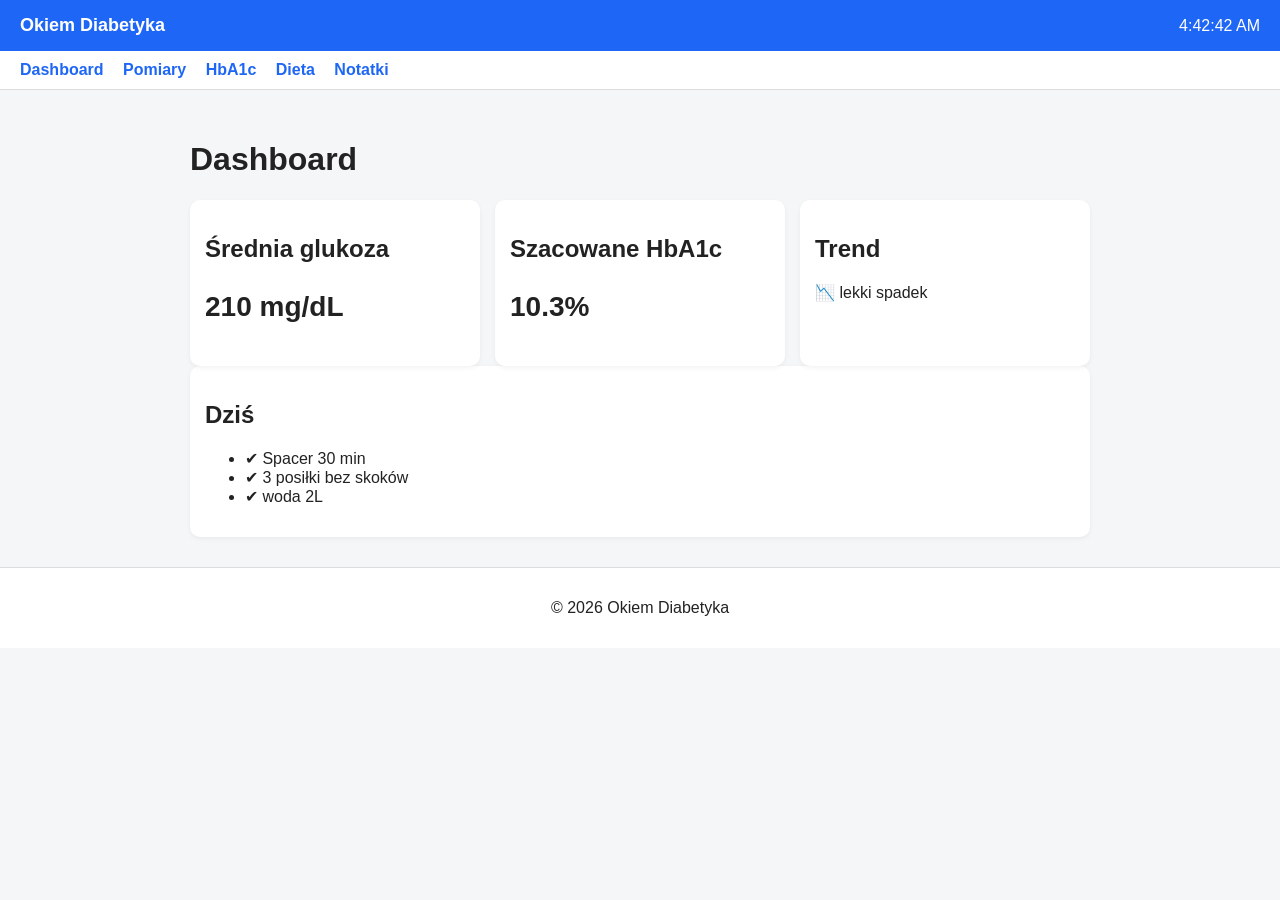
==== index.html @ 10bdc390 "inicjalizacja" ====
<!DOCTYPE html>
<html lang="pl">
<head>
  <meta charset="UTF-8">
  <title>Okiem Diabetyka</title>
  <link rel="stylesheet" href="assets/style.css">
</head>
<body>

<div id="header"></div>
<div id="menu"></div>

<main class="container">

  <h1>Dashboard</h1>

  <div class="grid">

    <div class="card">
      <h2>Średnia glukoza</h2>
      <p class="big">210 mg/dL</p>
    </div>

    <div class="card">
      <h2>Szacowane HbA1c</h2>
      <p class="big">10.3%</p>
    </div>

    <div class="card">
      <h2>Trend</h2>
      <p>📉 lekki spadek</p>
    </div>

  </div>

  <div class="card">
    <h2>Dziś</h2>
    <ul>
      <li>✔ Spacer 30 min</li>
      <li>✔ 3 posiłki bez skoków</li>
      <li>✔ woda 2L</li>
    </ul>
  </div>

</main>

<div id="footer"></div>

<script src="assets/app.js"></script>
<script>
  loadComponent("header", "components/header.html");
  loadComponent("menu", "components/menu.html");
  loadComponent("footer", "components/footer.html");

  setTimeout(startClock, 200);
</script>

</body>
</html>
---- assets/style.css ----
body {
  margin: 0;
  font-family: Arial, sans-serif;
  background: #f4f6f8;
  color: #222;
}

/* HEADER */
.header {
  display: flex;
  justify-content: space-between;
  align-items: center;
  background: #1e66f5;
  color: white;
  padding: 15px 20px;
}

.logo {
  font-weight: bold;
  font-size: 18px;
}

.clock {
  font-size: 16px;
}

/* MENU */
.menu {
  background: white;
  padding: 10px 20px;
  border-bottom: 1px solid #ddd;
}

.menu a {
  margin-right: 15px;
  text-decoration: none;
  color: #1e66f5;
  font-weight: bold;
}

/* MAIN */
.container {
  max-width: 900px;
  margin: 20px auto;
  padding: 10px;
}

/* GRID */
.grid {
  display: grid;
  grid-template-columns: repeat(auto-fit, minmax(200px, 1fr));
  gap: 15px;
}

/* CARD */
.card {
  background: white;
  padding: 15px;
  border-radius: 10px;
  box-shadow: 0 2px 5px rgba(0,0,0,0.05);
}

.big {
  font-size: 28px;
  font-weight: bold;
}

/* FOOTER */
.footer {
  text-align: center;
  padding: 15px;
  background: white;
  margin-top: 20px;
  border-top: 1px solid #ddd;
}

input {
  width: 100%;
  padding: 10px;
  margin-top: 10px;
  margin-bottom: 10px;
  font-size: 16px;
}

button {
  padding: 10px 15px;
  background: #1e66f5;
  color: white;
  border: none;
  border-radius: 6px;
  cursor: pointer;
}

button:hover {
  background: #174ec2;
}
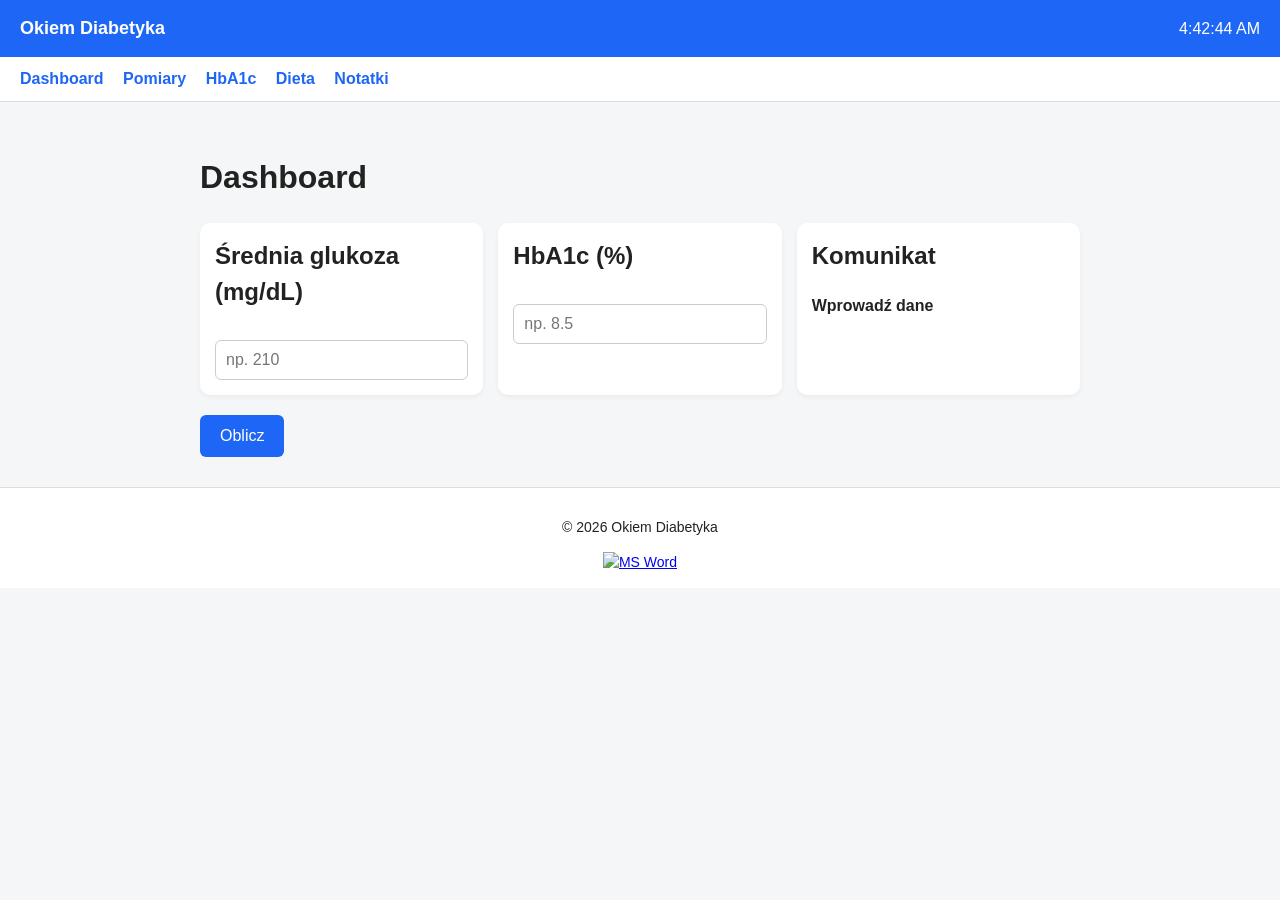
==== commit bd7bfd59: "a" ====
--- a/index.html
+++ b/index.html
@@ -17,42 +17,86 @@
   <div class="grid">
 
     <div class="card">
-      <h2>Średnia glukoza</h2>
-      <p class="big">210 mg/dL</p>
+      <h2>Średnia glukoza (mg/dL)</h2>
+      <input type="number" id="avg" placeholder="np. 210" oninput="czyscHbA1c()">
     </div>
 
     <div class="card">
-      <h2>Szacowane HbA1c</h2>
-      <p class="big">10.3%</p>
+      <h2>HbA1c (%)</h2>
+      <input type="number" id="hba1c" placeholder="np. 8.5" oninput="czyscAvg()">
     </div>
 
     <div class="card">
-      <h2>Trend</h2>
-      <p>📉 lekki spadek</p>
+      <h2>Komunikat</h2>
+      <p id="komunikat">Wprowadź dane</p>
     </div>
 
   </div>
 
-  <div class="card">
-    <h2>Dziś</h2>
-    <ul>
-      <li>✔ Spacer 30 min</li>
-      <li>✔ 3 posiłki bez skoków</li>
-      <li>✔ woda 2L</li>
-    </ul>
-  </div>
+  <button onclick="oblicz()">Oblicz</button>
 
 </main>
 
 <div id="footer"></div>
 
 <script src="assets/app.js"></script>
+
 <script>
-  loadComponent("header", "components/header.html");
-  loadComponent("menu", "components/menu.html");
-  loadComponent("footer", "components/footer.html");
+loadComponent("header", "components/header.html");
+loadComponent("menu", "components/menu.html");
+loadComponent("footer", "components/footer.html");
+setTimeout(startClock, 200);
 
-  setTimeout(startClock, 200);
+// czyszczenie pól
+function czyscHbA1c() {
+  document.getElementById("hba1c").value = "";
+}
+function czyscAvg() {
+  document.getElementById("avg").value = "";
+}
+
+// główna logika
+function oblicz() {
+  const avg = parseFloat(document.getElementById("avg").value);
+  const hba = parseFloat(document.getElementById("hba1c").value);
+
+  if (!isNaN(avg) && avg > 0) {
+    const wynik = ((avg + 46.7) / 28.7).toFixed(2);
+    document.getElementById("hba1c").value = wynik;
+    komunikat(wynik);
+  } 
+  else if (!isNaN(hba) && hba > 0) {
+    const wynik = (28.7 * hba - 46.7).toFixed(0);
+    document.getElementById("avg").value = wynik;
+    komunikat(hba);
+  } 
+  else {
+    alert("Wpisz wartość w jednym polu");
+  }
+}
+
+// komunikaty
+function komunikat(hba) {
+  let tekst = "";
+
+  if (hba < 5.7) {
+    tekst = "🟢 Norma – utrzymaj ten poziom";
+  } 
+  else if (hba < 6.5) {
+    tekst = "🟡 Blisko normy – pilnuj, żeby nie wzrosło";
+  } 
+  else if (hba < 7.5) {
+    tekst = "🟠 Do poprawy – jesteś blisko kontroli";
+  } 
+  else if (hba < 9) {
+    tekst = "🔴 Wysokie – działamy: dieta + ruch";
+  } 
+  else {
+    tekst = "🚨 Alarm – zacznij od podstaw (jedzenie + spacer)";
+  }
+
+  document.getElementById("komunikat").innerText = tekst;
+}
 </script>
 
 </body>
--- a/assets/style.css
+++ b/assets/style.css
@@ -1,8 +1,14 @@
+/* RESET I PODSTAWA */
+* {
+  box-sizing: border-box;
+}
+
 body {
   margin: 0;
   font-family: Arial, sans-serif;
   background: #f4f6f8;
   color: #222;
+  line-height: 1.5;
 }
 
 /* HEADER */
@@ -36,9 +42,14 @@
   text-decoration: none;
   color: #1e66f5;
   font-weight: bold;
+  transition: 0.2s;
 }
 
-/* MAIN */
+.menu a:hover {
+  text-decoration: underline;
+}
+
+/* GŁÓWNY KONTAINER */
 .container {
   max-width: 900px;
   margin: 20px auto;
@@ -48,21 +59,55 @@
 /* GRID */
 .grid {
   display: grid;
-  grid-template-columns: repeat(auto-fit, minmax(200px, 1fr));
+  grid-template-columns: repeat(auto-fit, minmax(250px, 1fr));
   gap: 15px;
 }
 
-/* CARD */
+/* KARTY */
 .card {
   background: white;
   padding: 15px;
   border-radius: 10px;
   box-shadow: 0 2px 5px rgba(0,0,0,0.05);
+  overflow: hidden;
 }
 
-.big {
-  font-size: 28px;
+.card h2 {
+  margin-top: 0;
+}
+
+/* INPUTY */
+input {
+  width: 100%;
+  padding: 10px;
+  margin-top: 10px;
+  font-size: 16px;
+  border: 1px solid #ccc;
+  border-radius: 6px;
+}
+
+/* BUTTON */
+button {
+  margin-top: 20px;
+  padding: 12px 20px;
+  background: #1e66f5;
+  color: white;
+  border: none;
+  border-radius: 6px;
+  cursor: pointer;
+  font-size: 16px;
+  transition: 0.2s;
+}
+
+button:hover {
+  background: #174ec2;
+}
+
+/* KOMUNIKAT */
+#komunikat {
   font-weight: bold;
+  margin-top: 10px;
+  font-size: 16px;
 }
 
 /* FOOTER */
@@ -72,25 +117,5 @@
   background: white;
   margin-top: 20px;
   border-top: 1px solid #ddd;
-}
-
-input {
-  width: 100%;
-  padding: 10px;
-  margin-top: 10px;
-  margin-bottom: 10px;
-  font-size: 16px;
-}
-
-button {
-  padding: 10px 15px;
-  background: #1e66f5;
-  color: white;
-  border: none;
-  border-radius: 6px;
-  cursor: pointer;
-}
-
-button:hover {
-  background: #174ec2;
+  font-size: 14px;
 }
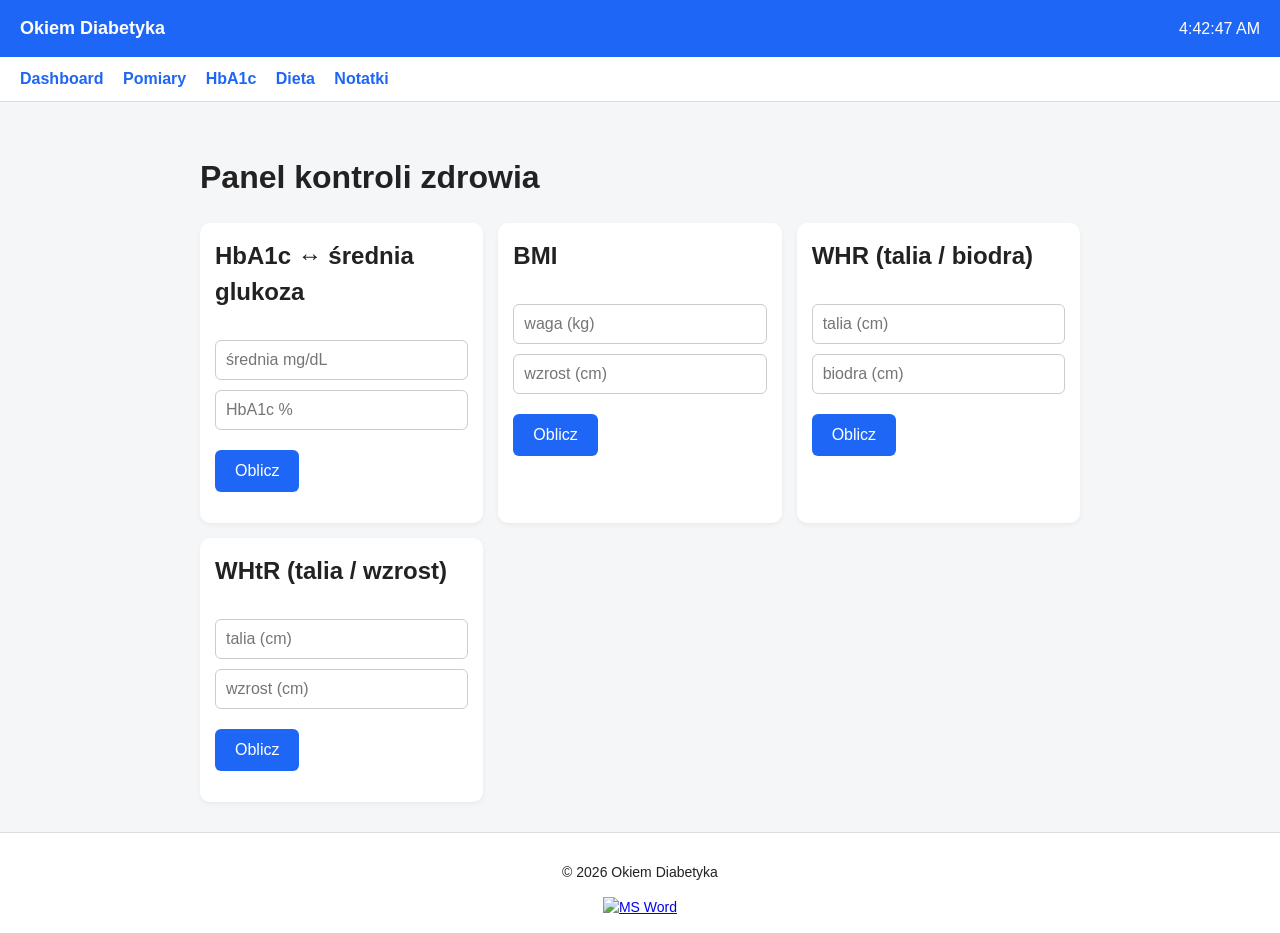
==== commit b37bdf10: "Update index.html" ====
--- a/index.html
+++ b/index.html
@@ -1,10 +1,18 @@
 <!DOCTYPE html>
 <html lang="pl">
+
 <head>
   <meta charset="UTF-8">
-  <title>Okiem Diabetyka</title>
+  <meta name="viewport" content="width=device-width, initial-scale=1.0">
+
+  <title>Okiem Diabetyka – panel kontroli metabolicznej</title>
+  <meta name="description" content="Kalkulatory HbA1c, BMI, WHR i WHtR – proste narzędzia kontroli zdrowia i cukrzycy.">
+  <meta name="keywords" content="cukrzyca, HbA1c, BMI, WHR, WHtR, glukoza, kalkulator">
+  <meta name="author" content="Okiem Diabetyka">
+
   <link rel="stylesheet" href="assets/style.css">
 </head>
+
 <body>
 
 <div id="header"></div>
@@ -12,28 +20,59 @@
 
 <main class="container">
 
-  <h1>Dashboard</h1>
+  <h1>Panel kontroli zdrowia</h1>
 
   <div class="grid">
 
-    <div class="card">
-      <h2>Średnia glukoza (mg/dL)</h2>
-      <input type="number" id="avg" placeholder="np. 210" oninput="czyscHbA1c()">
-    </div>
-
-    <div class="card">
-      <h2>HbA1c (%)</h2>
-      <input type="number" id="hba1c" placeholder="np. 8.5" oninput="czyscAvg()">
-    </div>
-
-    <div class="card">
-      <h2>Komunikat</h2>
-      <p id="komunikat">Wprowadź dane</p>
+    <!-- HbA1c -->
+    <div class="card">
+      <h2>HbA1c ↔ średnia glukoza</h2>
+
+      <input type="number" id="avg" placeholder="średnia mg/dL" oninput="clearHbA1c()">
+      <input type="number" id="hba1c" placeholder="HbA1c %" oninput="clearAvg()">
+
+      <button onclick="calcHbA1c()">Oblicz</button>
+
+      <p id="hba_msg"></p>
+    </div>
+
+    <!-- BMI -->
+    <div class="card">
+      <h2>BMI</h2>
+
+      <input type="number" id="waga" placeholder="waga (kg)">
+      <input type="number" id="wzrost_bmi" placeholder="wzrost (cm)">
+
+      <button onclick="calcBMI()">Oblicz</button>
+
+      <p id="bmi_wynik"></p>
+    </div>
+
+    <!-- WHR -->
+    <div class="card">
+      <h2>WHR (talia / biodra)</h2>
+
+      <input type="number" id="talia" placeholder="talia (cm)">
+      <input type="number" id="biodra" placeholder="biodra (cm)">
+
+      <button onclick="calcWHR()">Oblicz</button>
+
+      <p id="whr_wynik"></p>
+    </div>
+
+    <!-- WHtR -->
+    <div class="card">
+      <h2>WHtR (talia / wzrost)</h2>
+
+      <input type="number" id="talia2" placeholder="talia (cm)">
+      <input type="number" id="wzrost2" placeholder="wzrost (cm)">
+
+      <button onclick="calcWHtR()">Oblicz</button>
+
+      <p id="whtr_wynik"></p>
     </div>
 
   </div>
-
-  <button onclick="oblicz()">Oblicz</button>
 
 </main>
 
@@ -45,58 +84,117 @@
 loadComponent("header", "components/header.html");
 loadComponent("menu", "components/menu.html");
 loadComponent("footer", "components/footer.html");
+
 setTimeout(startClock, 200);
 
-// czyszczenie pól
-function czyscHbA1c() {
+//////////////////////////////////////////////////////
+// HbA1c
+//////////////////////////////////////////////////////
+
+function clearHbA1c() {
   document.getElementById("hba1c").value = "";
 }
-function czyscAvg() {
+
+function clearAvg() {
   document.getElementById("avg").value = "";
 }
 
-// główna logika
-function oblicz() {
+function calcHbA1c() {
   const avg = parseFloat(document.getElementById("avg").value);
   const hba = parseFloat(document.getElementById("hba1c").value);
 
   if (!isNaN(avg) && avg > 0) {
-    const wynik = ((avg + 46.7) / 28.7).toFixed(2);
-    document.getElementById("hba1c").value = wynik;
-    komunikat(wynik);
+    const res = ((avg + 46.7) / 28.7).toFixed(2);
+    document.getElementById("hba1c").value = res;
+    document.getElementById("hba_msg").innerText = statusHbA1c(res);
   } 
   else if (!isNaN(hba) && hba > 0) {
-    const wynik = (28.7 * hba - 46.7).toFixed(0);
-    document.getElementById("avg").value = wynik;
-    komunikat(hba);
+    const res = (28.7 * hba - 46.7).toFixed(0);
+    document.getElementById("avg").value = res;
+    document.getElementById("hba_msg").innerText = statusHbA1c(hba);
   } 
   else {
-    alert("Wpisz wartość w jednym polu");
-  }
-}
-
-// komunikaty
-function komunikat(hba) {
-  let tekst = "";
-
-  if (hba < 5.7) {
-    tekst = "🟢 Norma – utrzymaj ten poziom";
-  } 
-  else if (hba < 6.5) {
-    tekst = "🟡 Blisko normy – pilnuj, żeby nie wzrosło";
-  } 
-  else if (hba < 7.5) {
-    tekst = "🟠 Do poprawy – jesteś blisko kontroli";
-  } 
-  else if (hba < 9) {
-    tekst = "🔴 Wysokie – działamy: dieta + ruch";
-  } 
-  else {
-    tekst = "🚨 Alarm – zacznij od podstaw (jedzenie + spacer)";
-  }
-
-  document.getElementById("komunikat").innerText = tekst;
-}
+    alert("Wpisz jedną wartość");
+  }
+}
+
+function statusHbA1c(v) {
+  if (v < 5.7) return "🟢 norma";
+  if (v < 6.5) return "🟡 stan graniczny";
+  if (v < 7.5) return "🟠 podwyższone";
+  if (v < 9) return "🔴 wysokie";
+  return "🚨 bardzo wysokie";
+}
+
+//////////////////////////////////////////////////////
+// BMI
+//////////////////////////////////////////////////////
+
+function calcBMI() {
+  const waga = parseFloat(document.getElementById("waga").value);
+  const wzrost = parseFloat(document.getElementById("wzrost_bmi").value);
+
+  if (!waga || !wzrost || waga <= 0 || wzrost <= 0) {
+    alert("Podaj wagę i wzrost");
+    return;
+  }
+
+  const bmi = (waga / Math.pow(wzrost / 100, 2)).toFixed(2);
+
+  let msg = "";
+  if (bmi < 18.5) msg = "niedowaga";
+  else if (bmi < 25) msg = "norma";
+  else if (bmi < 30) msg = "nadwaga";
+  else msg = "otyłość";
+
+  document.getElementById("bmi_wynik").innerText = `BMI: ${bmi} (${msg})`;
+}
+
+//////////////////////////////////////////////////////
+// WHR
+//////////////////////////////////////////////////////
+
+function calcWHR() {
+  const t = parseFloat(document.getElementById("talia").value);
+  const b = parseFloat(document.getElementById("biodra").value);
+
+  if (!t || !b || t <= 0 || b <= 0) {
+    alert("Podaj talie i biodra");
+    return;
+  }
+
+  const whr = (t / b).toFixed(2);
+
+  let msg = "";
+  if (whr < 0.85) msg = "OK";
+  else msg = "ryzyko metaboliczne";
+
+  document.getElementById("whr_wynik").innerText = `WHR: ${whr} (${msg})`;
+}
+
+//////////////////////////////////////////////////////
+// WHtR
+//////////////////////////////////////////////////////
+
+function calcWHtR() {
+  const t = parseFloat(document.getElementById("talia2").value);
+  const w = parseFloat(document.getElementById("wzrost2").value);
+
+  if (!t || !w || t <= 0 || w <= 0) {
+    alert("Podaj talie i wzrost");
+    return;
+  }
+
+  const whtr = (t / w).toFixed(2);
+
+  let msg = "";
+  if (whtr < 0.5) msg = "🟢 OK";
+  else if (whtr < 0.6) msg = "🟡 podwyższone ryzyko";
+  else msg = "🔴 wysokie ryzyko";
+
+  document.getElementById("whtr_wynik").innerText = `WHtR: ${whtr} (${msg})`;
+}
+
 </script>
 
 </body>
